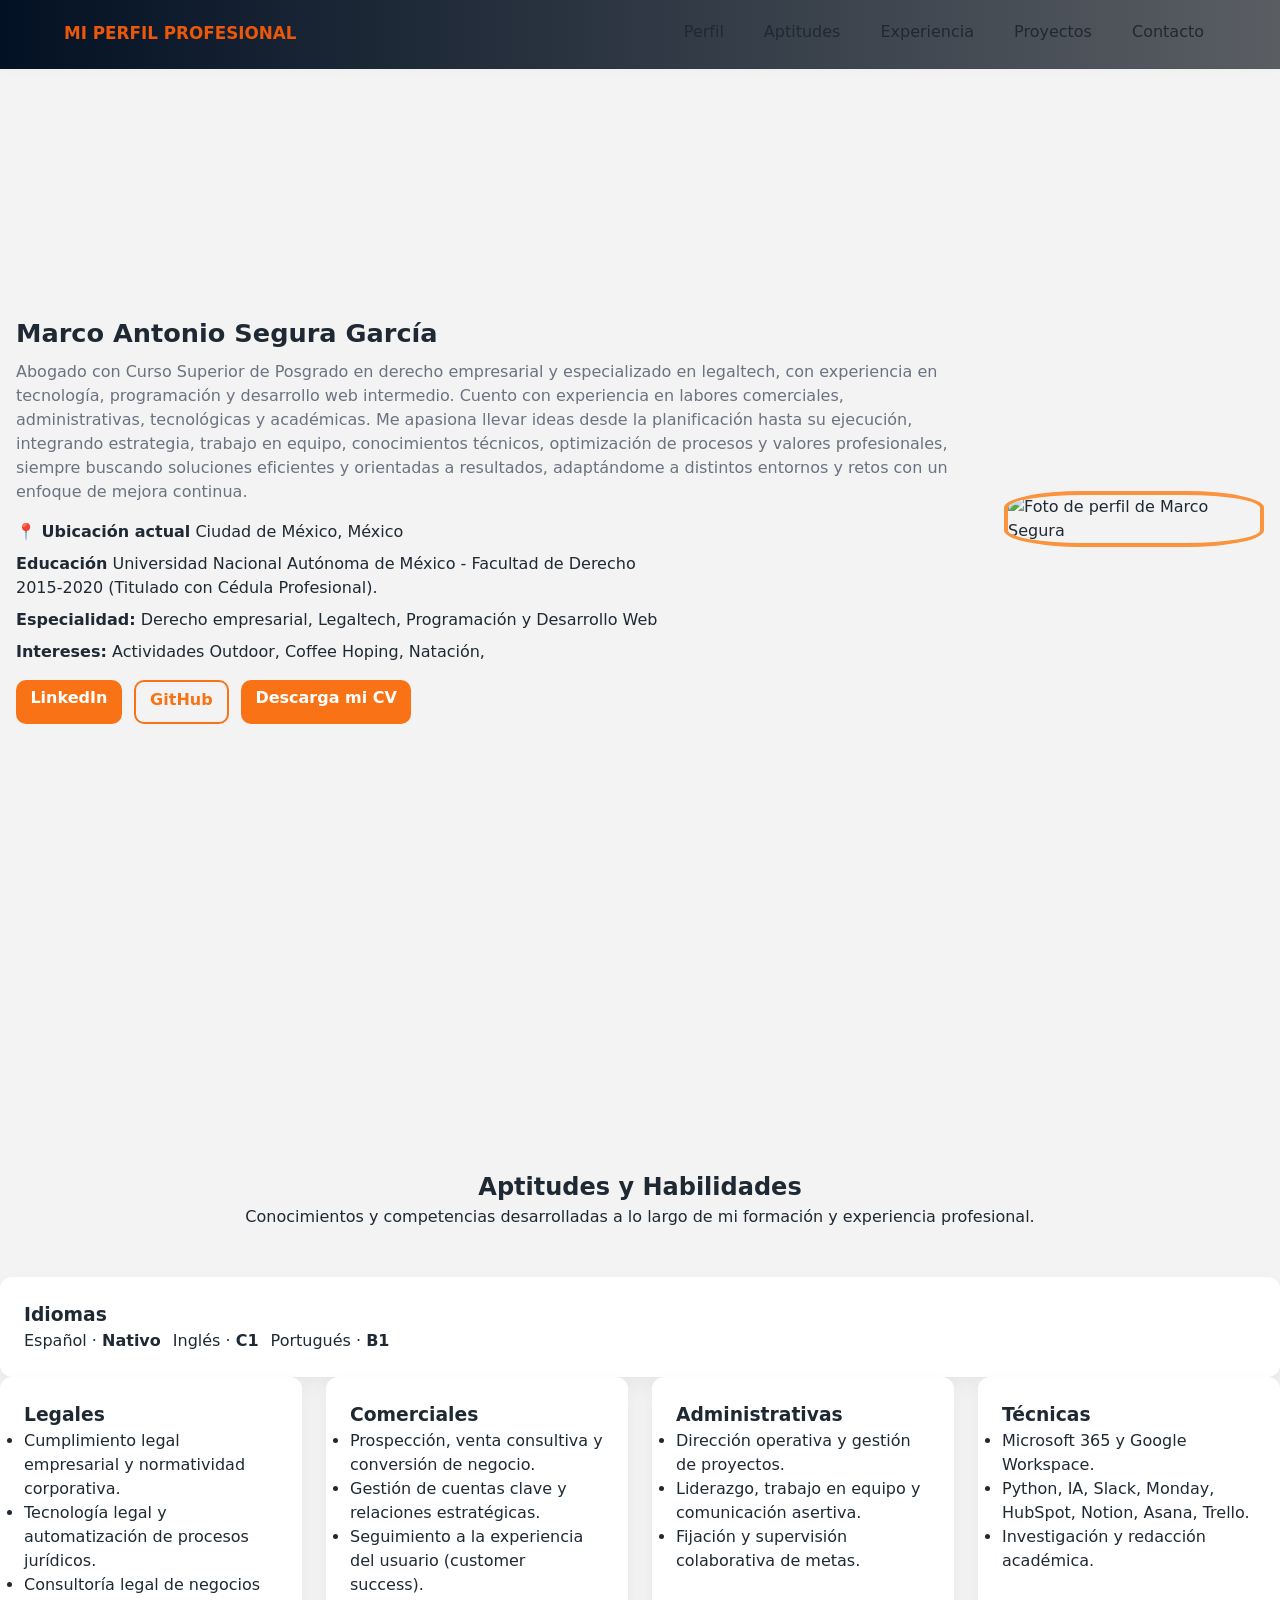
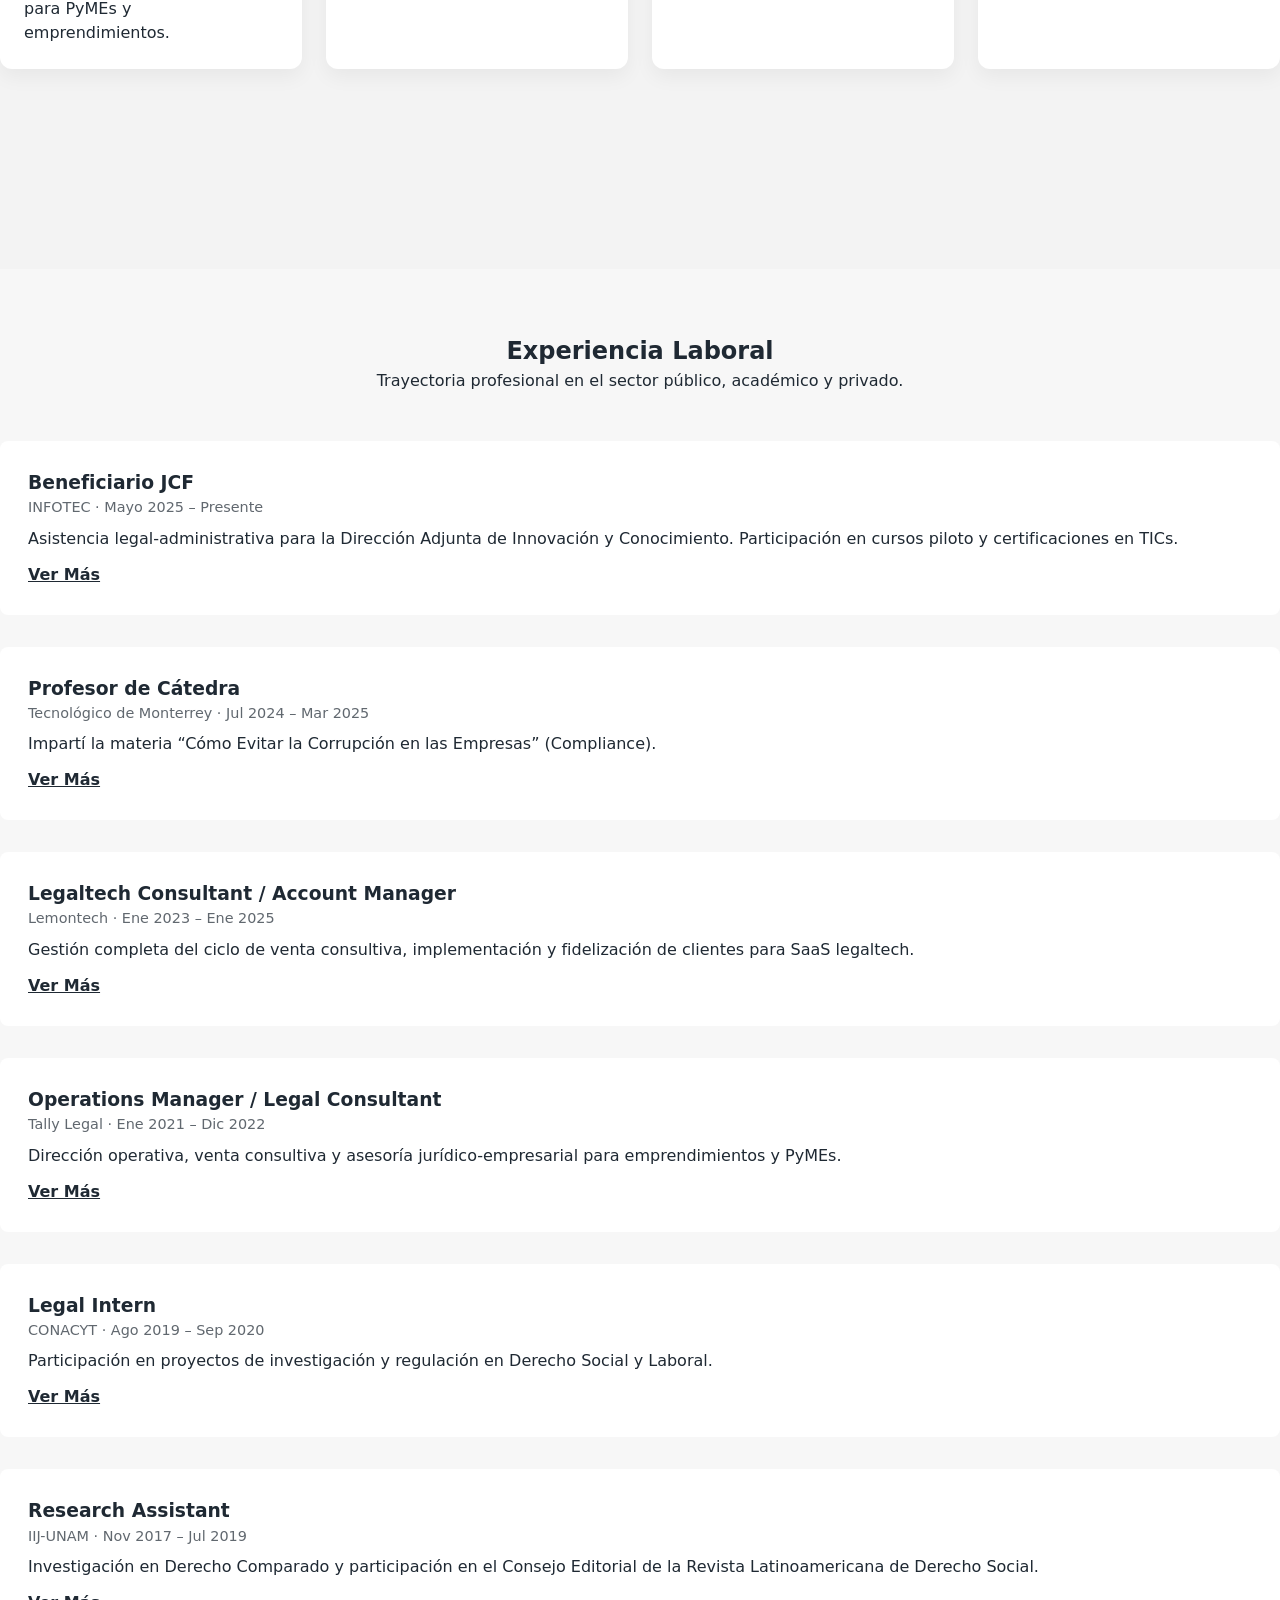
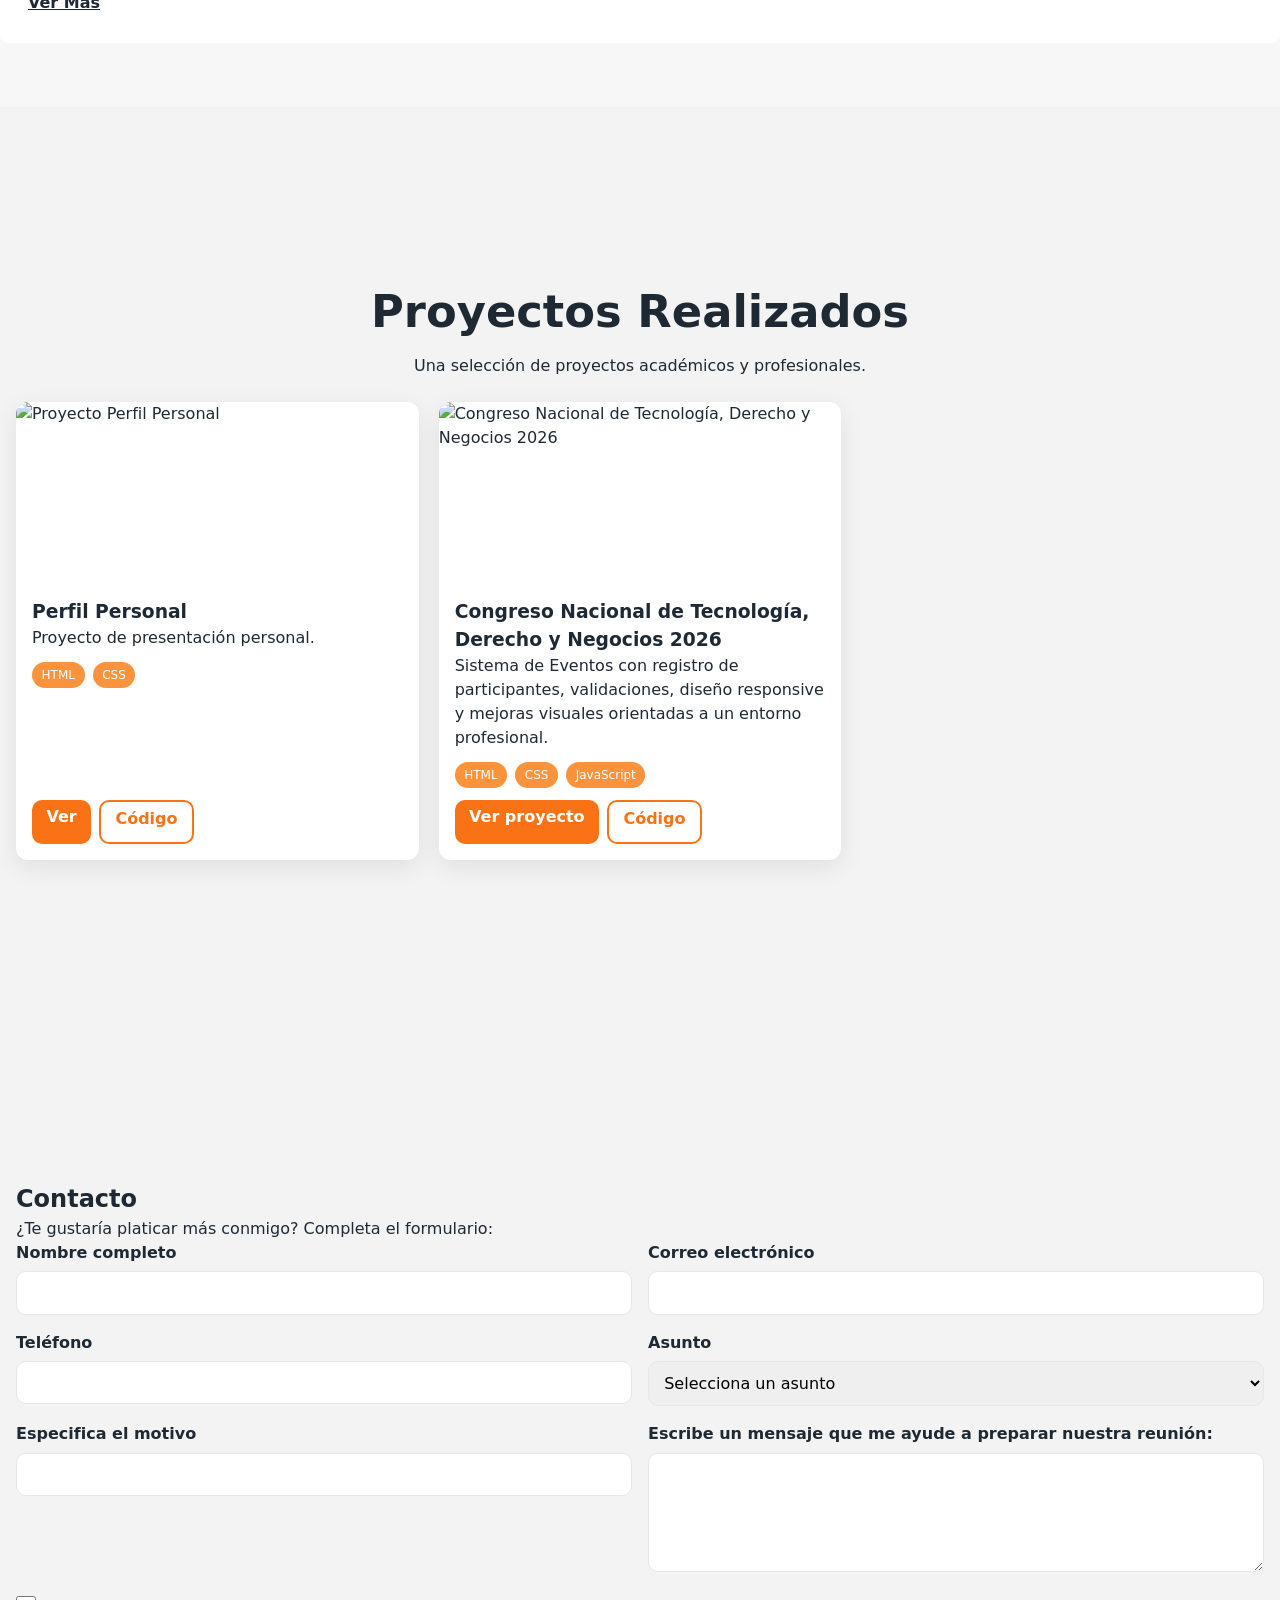
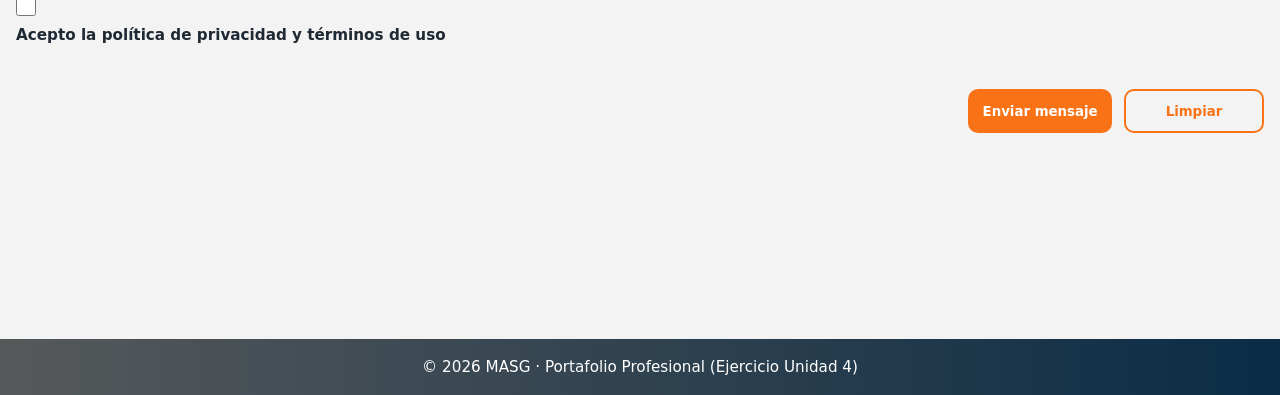
==== Index.html @ cc5e9974 "Add files via upload" ====
<!DOCTYPE html>
<html lang="es">
<head>
  <meta charset="UTF-8">
  <meta name="viewport" content="width=device-width, initial-scale=1.0">
  <title>MASG | Portafolio Profesional</title>
  <link rel="stylesheet" href="styles.css">
</head>
<body>

<!-- ================= HEADER ================= -->
<header class="site-header">
  <div class="header-inner">
    <a href="#perfil" class="brand">MI PERFIL PROFESIONAL</a>

    <button class="nav-toggle" aria-label="Abrir menú" aria-expanded="false">
      𓃑
    </button>

    <nav class="main-nav" id="mainNav" aria-label="Navegación principal">
      <a href="#perfil">Perfil</a>
      <a href="#aptitudes">Aptitudes</a>
      <a href="#experiencia">Experiencia</a>
      <a href="#proyectos">Proyectos</a>
      <a href="#contacto">Contacto</a>
    </nav>
  </div>
</header>

<main>

  <!-- ================= PERFIL ================= -->
  <section id="perfil">
    <div class="container perfil">
      <div class="perfil__info">
        <h1>Marco Antonio Segura García</h1>

        <p class="perfil__descripcion">
          Abogado con Curso Superior de Posgrado en derecho empresarial y especializado en legaltech, con experiencia en tecnología,
          programación y desarrollo web intermedio. Cuento con experiencia en labores comerciales, administrativas, tecnológicas y académicas.
          Me apasiona llevar ideas desde la planificación hasta su ejecución, integrando estrategia, trabajo en equipo, conocimientos técnicos,
          optimización de procesos y valores profesionales, siempre buscando soluciones eficientes y orientadas a resultados, adaptándome a distintos
          entornos y retos con un enfoque de mejora continua.
        </p>

        <ul class="perfil__datos">
          <li><strong>📍 Ubicación actual</strong> Ciudad de México, México</li>
          <li><strong>Educación</strong> Universidad Nacional Autónoma de México - 
Facultad de Derecho <p></p> 2015-2020 (Titulado con Cédula Profesional).
</li>
          <li><strong>Especialidad:</strong> Derecho empresarial, Legaltech, Programación y Desarrollo Web</li>
          <li><strong>Intereses:</strong> Actividades Outdoor, Coffee Hoping, Natación,  </li>
        </ul>

        <div class="perfil__contacto">
          <a class="btn" href="https://mx.linkedin.com/in/marcosegar" target="_blank">LinkedIn</a>
          <a class="btn btn--outline" href="https://github.com/qwertysegar" target="_blank">GitHub</a>
           <a class="btn CV" href="https://drive.google.com/drive/folders/170yo0Jqm3mFvc3dnW_CJpnDJ2ZzEN7x0?usp=drive_link" target="_blank">Descarga mi CV</a>
        </div>
      </div>

      <div class="perfil__foto">
        <img src="assets/img/MASG.jpg" alt="Foto de perfil de Marco Segura">
      </div>
    </div>
  </section>

  <!-- ================= APTITUDES Y HABILIDADES ================= -->
<section id="aptitudes" class="section">
  <div class="container">
    <header class="section-header">
      <h2>Aptitudes y Habilidades</h2>
      <p>Conocimientos y competencias desarrolladas a lo largo de mi formación y experiencia profesional.</p>
    </header>

    <!-- Idiomas -->
    <div class="aptitudes-card">
      <h3>Idiomas</h3>
      <ul class="badge-list">
        <li>Español · <strong>Nativo</strong></li>
        <li>Inglés · <strong>C1</strong></li>
        <li>Portugués · <strong>B1</strong></li>
      </ul>
    </div>

    <!-- Profesionales -->
    <div class="aptitudes-grid">
      <div class="aptitudes-card">
        <h3>Legales</h3>
        <ul>
          <li>Cumplimiento legal empresarial y normatividad corporativa.</li>
          <li>Tecnología legal y automatización de procesos jurídicos.</li>
          <li>Consultoría legal de negocios para PyMEs y emprendimientos.</li>
        </ul>
      </div>

      <div class="aptitudes-card">
        <h3>Comerciales</h3>
        <ul>
          <li>Prospección, venta consultiva y conversión de negocio.</li>
          <li>Gestión de cuentas clave y relaciones estratégicas.</li>
          <li>Seguimiento a la experiencia del usuario (customer success).</li>
        </ul>
      </div>

      <div class="aptitudes-card">
        <h3>Administrativas</h3>
        <ul>
          <li>Dirección operativa y gestión de proyectos.</li>
          <li>Liderazgo, trabajo en equipo y comunicación asertiva.</li>
          <li>Fijación y supervisión colaborativa de metas.</li>
        </ul>
      </div>

      <div class="aptitudes-card">
        <h3>Técnicas</h3>
        <ul>
          <li>Microsoft 365 y Google Workspace.</li>
          <li>Python, IA, Slack, Monday, HubSpot, Notion, Asana, Trello.</li>
          <li>Investigación y redacción académica.</li>
        </ul>
      </div>
    </div>
  </div>
</section>

<!-- ================= EXPERIENCIA LABORAL ================= -->
<section id="experiencia" class="section section--alt">
  <div class="container">
    <header class="section-header">
      <h2>Experiencia Laboral</h2>
      <p>Trayectoria profesional en el sector público, académico y privado.</p>
    </header>

    <div class="timeline">

      <article class="timeline-item">
        <h3>Beneficiario JCF</h3>
        <span>INFOTEC · Mayo 2025 – Presente</span>
        <p>
          Asistencia legal-administrativa para la Dirección Adjunta de Innovación y Conocimiento.
          Participación en cursos piloto y certificaciones en TICs.
        </p>
        <a href="https://www.infotec.mx" target="_blank" class="text-link">Ver Más</a>
      </article>

      <article class="timeline-item">
        <h3>Profesor de Cátedra</h3>
        <span>Tecnológico de Monterrey · Jul 2024 – Mar 2025</span>
        <p>
          Impartí la materia “Cómo Evitar la Corrupción en las Empresas” (Compliance).
        </p>
        <a href="https://tec.mx" target="_blank" class="text-link">Ver Más</a>
      </article>

      <article class="timeline-item">
        <h3>Legaltech Consultant / Account Manager</h3>
        <span>Lemontech · Ene 2023 – Ene 2025</span>
        <p>
          Gestión completa del ciclo de venta consultiva, implementación y fidelización
          de clientes para SaaS legaltech.
        </p>
        <a href="https://lemontech.com" target="_blank" class="text-link">Ver Más</a>
      </article>

      <article class="timeline-item">
        <h3>Operations Manager / Legal Consultant</h3>
        <span>Tally Legal · Ene 2021 – Dic 2022</span>
        <p>
          Dirección operativa, venta consultiva y asesoría jurídico-empresarial
          para emprendimientos y PyMEs.
        </p>
        <a href="https://tallylegal.io" target="_blank" class="text-link">Ver Más</a>
      </article>

      <article class="timeline-item">
        <h3>Legal Intern</h3>
        <span>CONACYT · Ago 2019 – Sep 2020</span>
        <p>
          Participación en proyectos de investigación y regulación en Derecho Social y Laboral.
        </p>
        <a href="https://www.gob.mx/conacyt" target="_blank" class="text-link">Ver Más</a>
      </article>

      <article class="timeline-item">
        <h3>Research Assistant</h3>
        <span>IIJ-UNAM · Nov 2017 – Jul 2019</span>
        <p>
          Investigación en Derecho Comparado y participación en el Consejo Editorial
          de la Revista Latinoamericana de Derecho Social.
        </p>
        <a href="https://www.juridicas.unam.mx" target="_blank" class="text-link">Ver Más</a>
      </article>

    </div>
  </div>
</section>


  <!-- ================= PROYECTOS ================= -->
  <section id="proyectos">
    <div class="container">
      <header class="proyectos__header">
        <h2>Proyectos Realizados</h2>
        <p>Una selección de proyectos académicos y profesionales.</p>
      </header>

      <div class="proyectos__grid">

        <!-- Proyecto 1 -->
        <article class="proyecto-card">
          <img src="assets/img/MASG2.JPEG" alt="Proyecto Perfil Personal">

          <div class="proyecto-card__content">
            <h3>Perfil Personal</h3>
            <p>Proyecto de presentación personal.</p>

            <ul class="proyecto-card__tech">
              <li>HTML</li>
              <li>CSS</li>
            </ul>

            <div class="proyecto-card__actions">
              <a href="#perfil" class="btn">Ver</a>
              <a href="https://github.com/qwertysegar/Desarrollo-Web" target="_blank" class="btn btn--outline">
                Código
              </a>
            </div>
          </div>
        </article>

        <!-- Proyecto 2 -->
        <article class="proyecto-card">
          <img src="assets/img/LOGOCNTD2026.png" alt="Congreso Nacional de Tecnología, Derecho y Negocios 2026">

          <div class="proyecto-card__content">
            <h3>Congreso Nacional de Tecnología, Derecho y Negocios 2026</h3>

            <p>
              Sistema de Eventos con registro de participantes, validaciones,
              diseño responsive y mejoras visuales orientadas a un entorno profesional.
            </p>

            <ul class="proyecto-card__tech">
              <li>HTML</li>
              <li>CSS</li>
              <li>JavaScript</li>
            </ul>

            <div class="proyecto-card__actions">
              <a href="assets/proyectos/index3.html" target="_blank" class="btn">Ver proyecto</a>
              <a href="https://github.com/qwertysegar/Desarrollo-Web" target="_blank" class="btn btn--outline">Código</a>
            </div>
          </div>
        </article>

      </div>
    </div>
  </section>

  <!-- ================= CONTACTO ================= -->
  <section id="contacto">
    <div class="container">
      <header class="contacto__header">
        <h2>Contacto</h2>
        <p>¿Te gustaría platicar más conmigo? Completa el formulario:</p>
      </header>

      <form class="contact-form" id="contactForm" novalidate>

        <div class="form-group">
          <label for="nombre">Nombre completo</label>
          <input type="text" id="nombre" name="nombre" required>
          <small class="error-message">Ingresa tu nombre.</small>
        </div>

        <div class="form-group">
          <label for="email">Correo electrónico</label>
          <input type="email" id="email" name="email" required>
          <small class="error-message">Correo inválido.</small>
        </div>

        <div class="form-group">
          <label for="telefono">Teléfono</label>
          <input type="tel" id="telefono" name="telefono">
        </div>

        <div class="form-group">
          <label for="asunto">Asunto</label>
          <select id="asunto" name="asunto" required>
            <option value="" disabled selected>Selecciona un asunto</option>
            <option value="oferta">Oferta laboral</option>
            <option value="colaboracion">Colaboración</option>
            <option value="consulta">Consultoría</option>
            <option value="consulta">Una cita romantica ;D</option>
            <option value="otro">Otro</option>
          </select>
          <small class="error-message">Selecciona un asunto.</small>
        </div>

        <div class="form-group" id="otro-asunto" hidden>
          <label for="otroTexto">Especifica el motivo</label>
          <input type="text" id="otroTexto" name="otroTexto">
        </div>

        <div class="form-group">
          <label for="mensaje">Escribe un mensaje que me ayude a preparar nuestra reunión:</label>
          <textarea id="mensaje" name="mensaje" rows="5" required></textarea>
          <small class="error-message">El mensaje es obligatorio.</small>
        </div>

        <div class="form-group checkbox-group">
          <input type="checkbox" id="terminos" required>
          <label for="terminos">
            Acepto la política de privacidad y términos de uso
          </label>
          <small class="error-message">Debes aceptar los términos.</small>
        </div>

        <div class="form-actions">
          <button type="submit" class="btn">Enviar mensaje</button>
          <button type="reset" class="btn btn--outline">Limpiar</button>
        </div>

      </form>
    </div>
  </section>

</main>

<!-- ================= FOOTER ================= -->
<footer class="site-footer">
  <p>© <span id="year"></span> MASG · Portafolio Profesional (Ejercicio Unidad 4)</p>
</footer>

<script src="main.js"></script>
</body>
</html>
---- styles.css ----
/* =========================================================
   Mobile-first. Breakpoints: 576 / 768 / 992 / 1200
   ========================================================= */

:root{
  --bg: #f3f3f3;
  --surface: #ffffff;
  --text: #1f2933;
  --muted: #6b7280;

  --orange-500: #f97316;
  --orange-400: #fb923c;
  --orange-600: #ea580c;

  --radius: 12px;
  --max-width: 1200px;
  --shadow-soft: 0 8px 24px rgba(0,0,0,0.08);
}

/* Reset */
*{box-sizing:border-box;margin:0;padding:0}
html{font-size:16px}
html,body{height:100%}
body{
  font-family: system-ui, -apple-system, "Segoe UI", Roboto, Arial, "Noto Sans";
  background:var(--bg);
  color:var(--text);
  line-height:1.5;
  -webkit-font-smoothing:antialiased;
  -moz-osx-font-smoothing:grayscale;
}

/* Container */
.container{width:100%;max-width:var(--max-width);margin:0 auto;padding:1rem}

/* Make images responsive by default */
img{max-width:100%;height:auto;display:block}

/* ================= HEADER / NAV ================= */
.site-header{
  background: linear-gradient(90deg, #031124 0%, #5a5e63 100%);
  border-bottom: 1px solid rgba(31,41,55,0.06);
  position: sticky;
  top: 0;
  z-index: 120;
  box-shadow: 0 2px 6px rgba(15,23,42,0.02);
  transition: transform 0.3s ease;
}
.header-inner{
  display:flex;
  align-items:center;
  justify-content:space-between;
  gap:1rem;
  padding:.75rem 1rem;
  max-width:var(--max-width);
  margin:0 auto;
}

.brand{
  font-weight:700;
  color:var(--orange-600);
  text-decoration:none;
  font-size:1.05rem;
}

/* Nav toggle (hamburger) - ensure touch size >=44px */
.nav-toggle{
  background:none;
  border:0;
  font-size:2.4rem;
  cursor:pointer;
  padding:.5rem .75rem;
  border-radius:8px;
  min-height:44px;
  min-width:44px;
  color: #fff;
}
.nav-toggle:focus{outline:3px solid rgba(249,115,22,0.12);outline-offset:3px;}

/* Main nav hidden by default (mobile). When opened, gets .nav--open */
.main-nav{
  display:none;
  gap:1rem;
}
.main-nav a{
  text-decoration:none;
  color:var(--text);
  padding:.75rem;
  border-radius:8px;
  display:block;
  min-height:44px;
  line-height:1;
}
.main-nav a:focus{outline:3px solid rgba(249,115,22,0.12);outline-offset:3px}

/* Nav open style for mobile */
.main-nav.nav--open{
  display:flex;
  flex-direction:column;
  position:absolute;
  top:100%;
  right:1rem;
  background:var(--surface);
  padding:.75rem;
  border-radius:12px;
  box-shadow:0 14px 30px rgba(2,6,23,0.08);
  min-width:200px;
  z-index:140;
}

/* ================= PERFIL ================= */
.perfil{display:flex;flex-direction:column;gap:1.25rem;padding:2rem 1rem}
.perfil__info h1{font-size:1.6rem;margin-bottom:.5rem;color:var(--text)}
.perfil__descripcion{color:var(--muted);font-size:1rem;margin-bottom:1rem}
.perfil__datos{list-style:none;padding:0;margin:0 0 1rem 0}
.perfil__datos li{margin-bottom:.5rem}

/* Perfil: centramos botones en mobile */
.perfil__contacto{
  display:flex;
  flex-wrap:column;
  gap:.75rem;
  align-items:center;
}

/* Buttons / touch targets */
.btn{
  display:inline-block;
  background:var(--orange-500);
  color:#fff;
  padding:.6rem .9rem;
  border-radius:10px;
  text-decoration:none;
  font-weight:600;
  min-height:44px;
  text-align:center;
  line-height:1;
  border:0;
}
.btn--outline{
  background:transparent;
  border:2px solid var(--orange-500);
  color:var(--orange-500);
  min-height:44px;
}

/* Remove odd mm unit; ensure reasonable width but not forcing full width on mobile */
.perfil__contacto .btn, .perfil__contacto .btn--outline{
  width:auto;
  padding:.6rem .9rem;
}

/* Foto perfil */
.perfil__foto img{
  width:180px;
  max-width:100%;
  border-radius:30%;
  display:block;
  margin:0 auto;
  border:4px solid var(--orange-400);
}

/* ================= SECCIONES GENERALES ================= */
.section {
  padding: 4rem 0;
}

.section--alt {
  background-color: var(--color-bg-alt, #f7f7f7);
}

.section-header {
  text-align: center;
  margin-bottom: 3rem;
}

/* ================= APTITUDES ================= */
.aptitudes-grid {
  display: grid;
  gap: 1.5rem;
}

.aptitudes-card {
  background: #fff;
  padding: 1.5rem;
  border-radius: 12px;
  box-shadow: 0 8px 20px rgba(0,0,0,0.05);
}

.badge-list {
  display: flex;
  flex-wrap: wrap;
  gap: 0.75rem;
  list-style: none;
}

/* ================= EXPERIENCIA ================= */
.timeline {
  display: grid;
  gap: 2rem;
}

.timeline-item {
  background: #fff;
  padding: 1.75rem;
  border-left: 4px solid var(--color-primary);
  border-radius: 8px;
}

.timeline-item span {
  display: block;
  font-size: 0.9rem;
  opacity: 0.7;
  margin-bottom: 0.5rem;
}

.text-link {
  display: inline-block;
  margin-top: 0.75rem;
  color: var(--color-primary);
  font-weight: 600;
}

/* ================= BREAKPOINTS ================= */
@media (min-width: 768px) {
  .aptitudes-grid {
    grid-template-columns: repeat(2, 1fr);
  }
}

@media (min-width: 992px) {
  .aptitudes-grid {
    grid-template-columns: repeat(4, 1fr);
  }
}


/* ================= PROYECTOS ================= */
.proyectos__header{text-align:center;margin:1.5rem 0}
.proyectos__header h2{font-size:2.8rem;margin-bottom:.5rem}
.proyectos__grid{display:grid;grid-template-columns:1fr;gap:1.25rem}

.proyecto-card{
  background:var(--surface);
  border-radius:var(--radius);
  overflow:hidden;
  box-shadow:var(--shadow-soft);
  display:flex;
  flex-direction:column;
  transition:transform .25s ease,box-shadow .25s ease;
}
.proyecto-card img{height:180px;object-fit:cover;width:100%}
.proyecto-card__content{padding:1rem;display:flex;flex-direction:column;flex-grow:1}
.proyecto-card__tech{display:flex;gap:.5rem;list-style:none;padding:0;margin:0.75rem 0;flex-wrap:wrap}
.proyecto-card__tech li{background:var(--orange-400);color:#fff;padding:.25rem .6rem;border-radius:999px;font-size:.75rem}
.proyecto-card__actions{margin-top:auto;display:flex;gap:.5rem;flex-wrap:wrap}

/* ================= FORMULARIO ================= */
.form-header { text-align:center;margin-bottom:1rem }
.contact-form{display:flex;flex-direction:column;gap:1rem}
.form-group{display:flex;flex-direction:column}
.form-group label{font-weight:600;margin-bottom:.4rem}
.form-actions{display:flex;flex-direction:column;gap:.75rem;margin-top:1rem}
.checkbox-group{
  display:flex;
  align-items:flex-start;
  gap:.5rem;
  justify-content:flex-start;
  padding:.25rem 0;
}
.checkbox-group input[type="checkbox"]{
  width:20px;
  height:20px;
  flex:0 0 20px;
  margin-top:.25rem;
}
.checkbox-group label{
  cursor:pointer;
  user-select:none;
  font-size:0.95rem;
}

/* Inputs */
input,select,textarea,button{font-family:inherit}
input,select,textarea{width:100%;padding:.7rem;border-radius:10px;border:1px solid #e6e7eb;font-size:1rem}
input:focus,select:focus,textarea:focus{outline:none;border-color:var(--orange-500);box-shadow:0 0 0 3px rgba(249,115,22,0.14)}
.error-message{color:#dc2626;font-size:.85rem;margin-top:.25rem;display:none}

/* ================= FOOTER ================= */
.site-footer{
  padding:1rem 0;
  text-align:center;
  color:#ffffff; 
  margin-top:2rem;
  background: linear-gradient(90deg,#56595a 0%, #0b2c46 100%);
  border-top:1px solid rgba(31,41,55,0.04);
}

/* Footer small text */
.site-footer p{margin:0;font-size:.95rem}

/* ================= FULL-SCREEN SECTIONS ================= */
/* Cada sección principal ocupa al menos la ventana (efecto 'página por sección') */
main > section{
  min-height:100vh;
  display:flex;
  align-items:center;
  padding:2rem 1rem;
}

/* Evitar padding extra dentro del container de sección */
main > section > .container{
  width:100%;
  padding:0;
}

/* ================= BREAKPOINTS ================= */
/* ≥576px */
@media(min-width:576px){
  .container{padding:1.25rem}
  .header-inner{padding: .75rem 1.5rem}
}

/* ≥768px — tablet */
@media(min-width:768px){
  /* Nav visible, hamburger hidden */
  .main-nav{display:flex}
  .nav-toggle{display:none}

  /* Perfil: 2 columnas (info + foto) */
  .perfil{
    display:grid;
    grid-template-columns: 1fr 260px;
    align-items:center;
    gap:2rem;
    padding:3rem 1.5rem;
  }
  .perfil__info{order:1}
  .perfil__foto{order:2}

  /* Proyectos: 2 columnas */
  .proyectos__grid{grid-template-columns:repeat(2,1fr)}

  /* Formulario: grid 2 columnas; ciertos campos ocupan 2 columnas */
  .contact-form{
    display:grid;
    grid-template-columns:1fr 1fr;
    gap:1rem;
  }
  .form-header{grid-column:span 2}
  .form-actions{grid-column:span 2;display:flex;justify-content:flex-end;gap:.75rem}
  /* textarea ocupa 2 columnas en tablet+ */
  .contact-form textarea{grid-column:span 2}
  /* asunto/select podría quedar en 1 o 2 según preferencia - aquí dejamos en 1 */
  /* checkbox: alinear en línea en pantallas más anchas */
  .checkbox-group{align-items:first baseline}
}

/* ≥992px — desktop */
@media(min-width:992px){
  .container{padding:2rem}
  /* Proyectos: 3 columnas */
  .proyectos__grid{grid-template-columns:repeat(3,1fr)}
  .proyecto-card:hover{transform:translateY(-6px);box-shadow:0 14px 30px rgba(0,0,0,0.12)}

  /* Form actions horizontal on desktop */
  .form-actions{flex-direction:row;justify-content:flex-end}
  .form-actions button{min-width:140px}

  /* Perfil photo larger */
  .perfil__foto img{max-width:260px;width:100%}
}

/* ≥1200px */
@media(min-width:1200px){
  .container{max-width:1400px}
}

/* Utility: visually-hidden for accessible labels if needed */
.sr-only{
  position:absolute;
  width:1px;height:1px;padding:0;margin:-1px;overflow:hidden;clip:rect(0,0,0,0);white-space:nowrap;border:0;
}
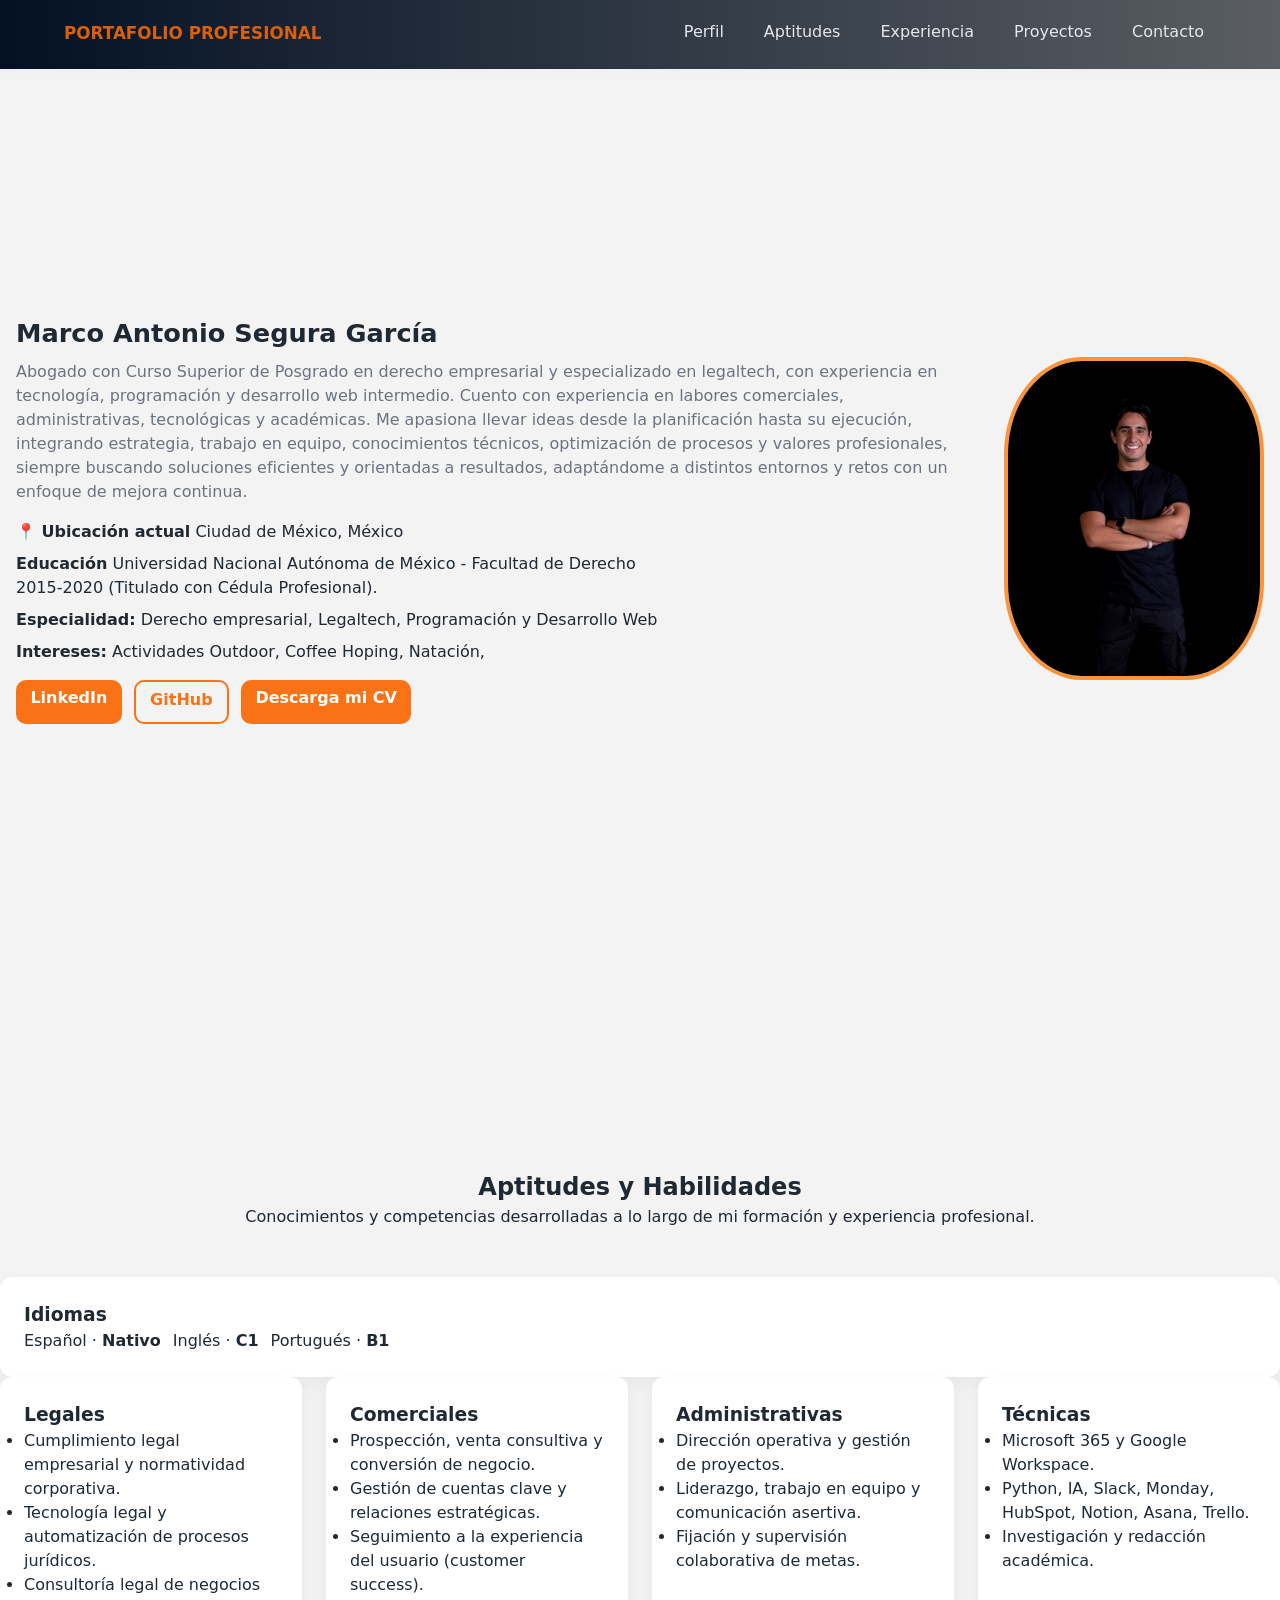
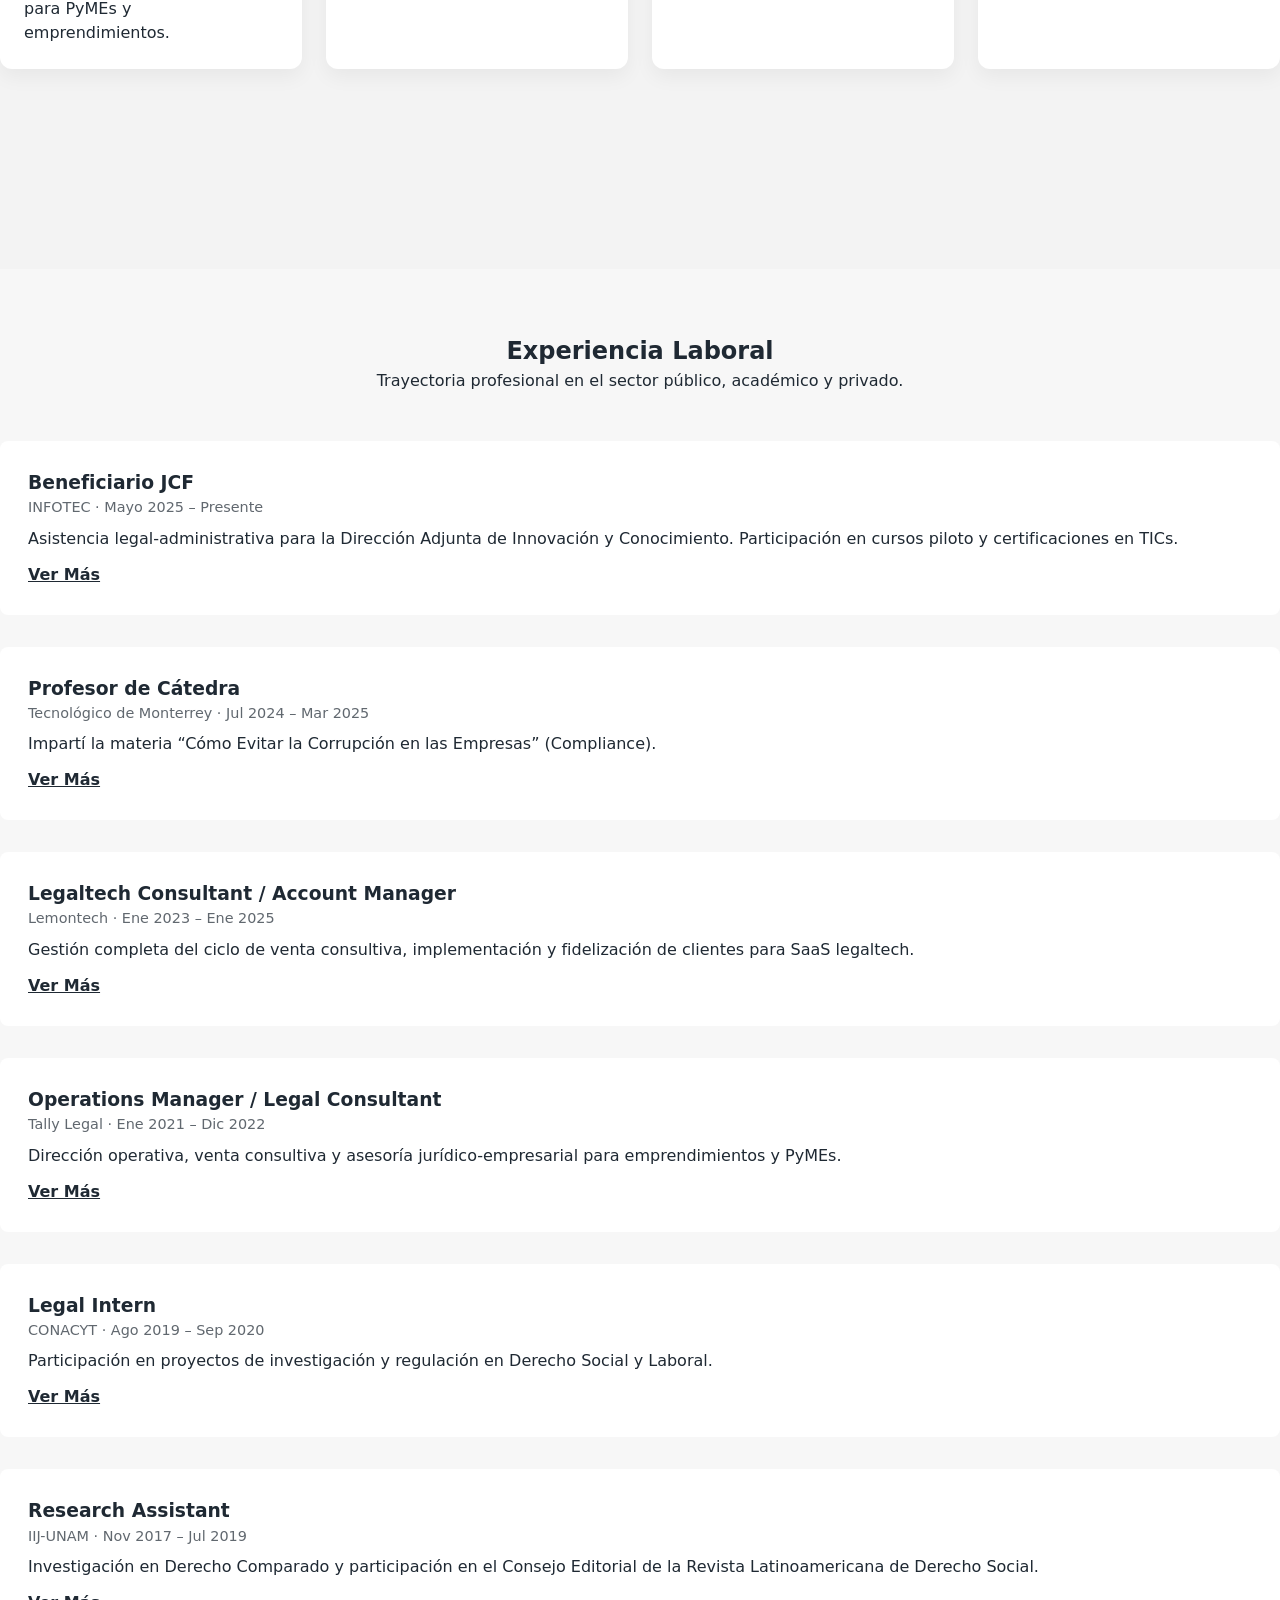
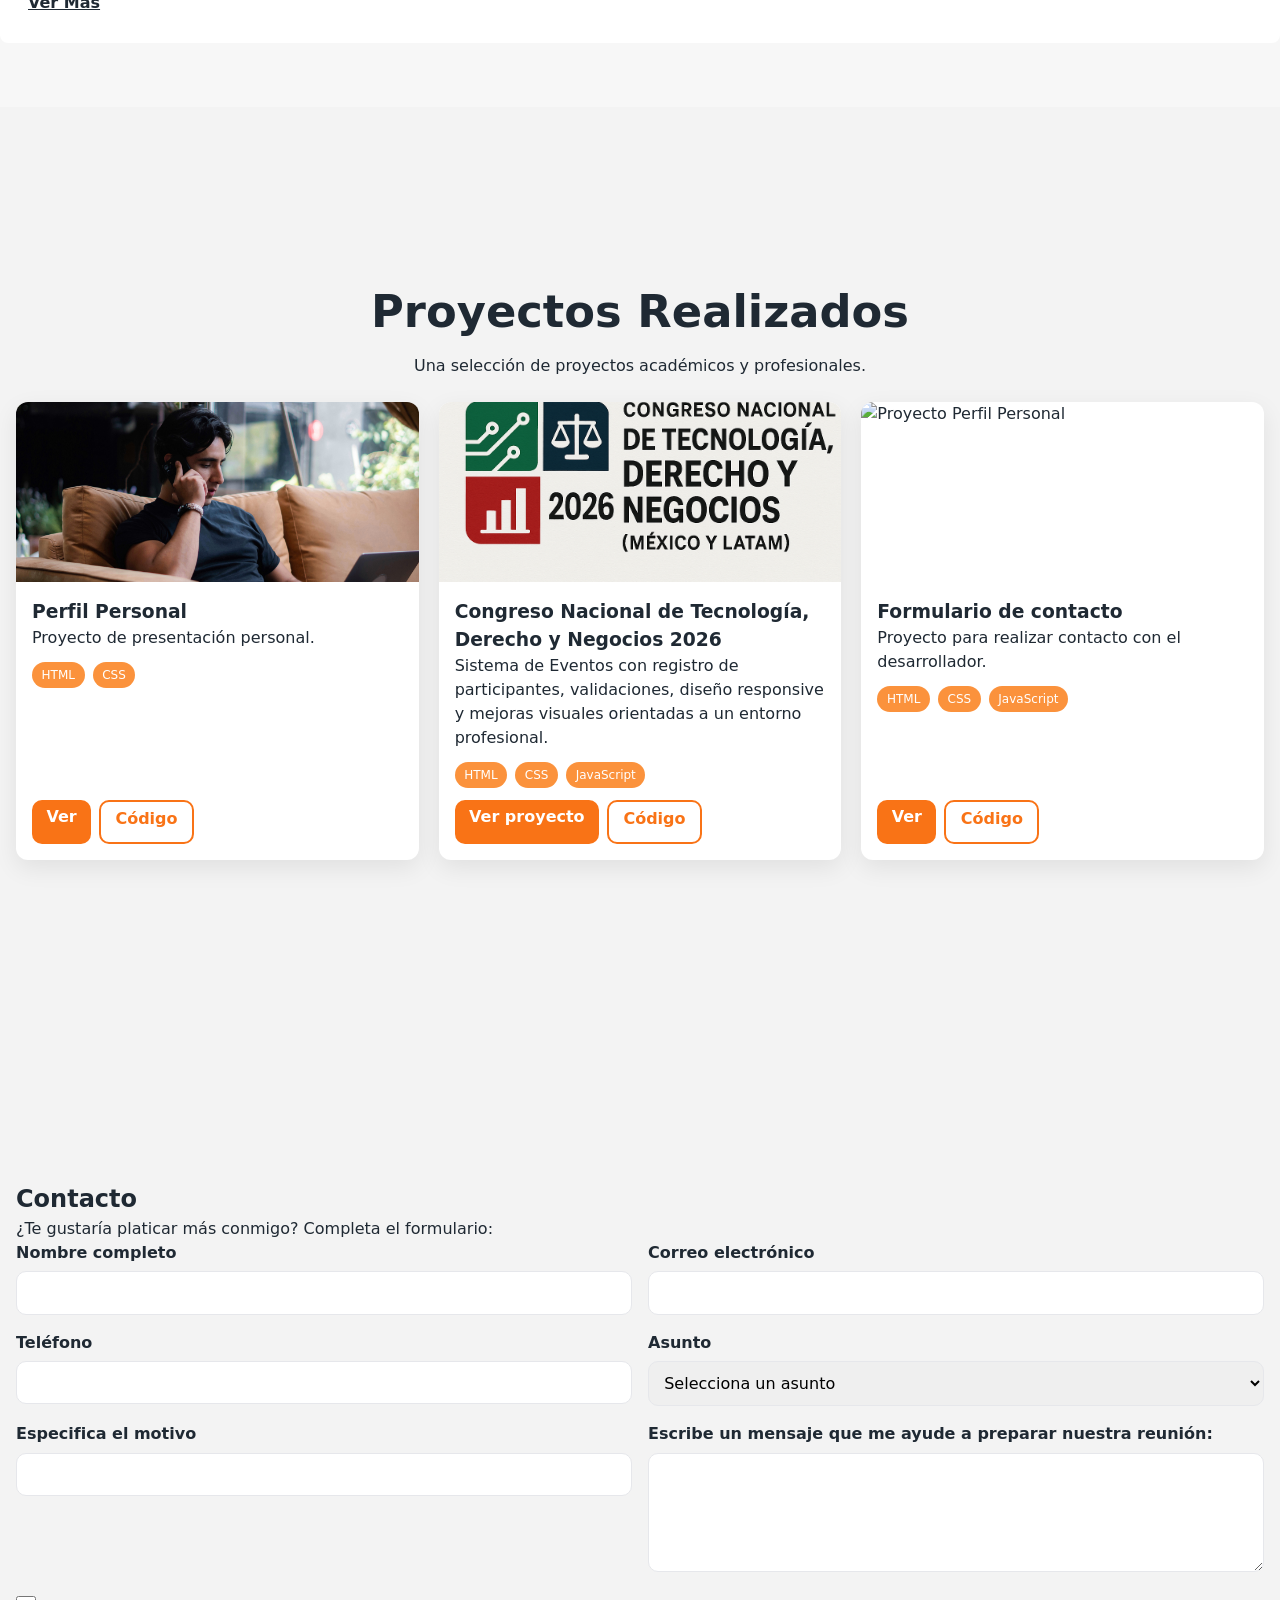
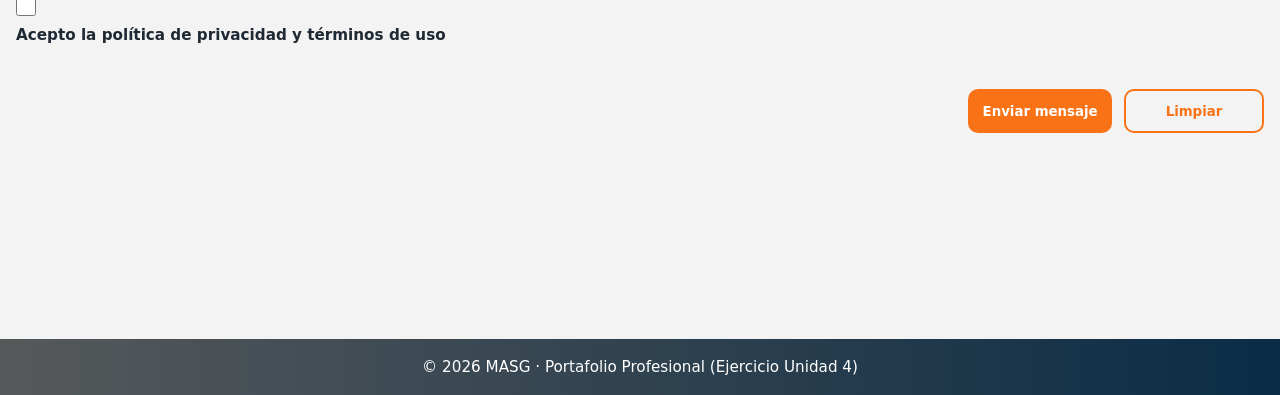
==== commit cb1e7192: "Add files via upload" ====
--- a/Index.html
+++ b/Index.html
@@ -11,7 +11,7 @@
 <!-- ================= HEADER ================= -->
 <header class="site-header">
   <div class="header-inner">
-    <a href="#perfil" class="brand">MI PERFIL PROFESIONAL</a>
+    <a href="#perfil" class="brand">PORTAFOLIO PROFESIONAL</a>
 
     <button class="nav-toggle" aria-label="Abrir menú" aria-expanded="false">
       𓃑
@@ -253,11 +253,32 @@
             </div>
           </div>
         </article>
-
+        <!-- Proyecto 3 -->
+        <article class="proyecto-card">
+          <img src="assets/img/formulario.jpg" alt="Proyecto Perfil Personal">
+
+          <div class="proyecto-card__content">
+            <h3>Formulario de contacto</h3>
+            <p>Proyecto para realizar contacto con el desarrollador.</p>
+
+            <ul class="proyecto-card__tech">
+              <li>HTML</li>
+              <li>CSS</li>
+              <li>JavaScript</li>
+            </ul>
+
+            <div class="proyecto-card__actions">
+              <a href="#perfil" class="btn">Ver</a>
+              <a href="https://github.com/qwertysegar/Desarrollo-Web" target="_blank" class="btn btn--outline">
+                Código
+              </a>
+            </div>
+          </div>
+        </article>
       </div>
     </div>
   </section>
-
+    
   <!-- ================= CONTACTO ================= -->
   <section id="contacto">
     <div class="container">
--- a/styles.css
+++ b/styles.css
@@ -58,7 +58,7 @@
 
 .brand{
   font-weight:700;
-  color:var(--orange-600);
+  color:#da600a;
   text-decoration:none;
   font-size:1.05rem;
 }
@@ -84,7 +84,7 @@
 }
 .main-nav a{
   text-decoration:none;
-  color:var(--text);
+  color:#e6e7eb;
   padding:.75rem;
   border-radius:8px;
   display:block;
@@ -100,7 +100,7 @@
   position:absolute;
   top:100%;
   right:1rem;
-  background:var(--surface);
+  background:#da600a;
   padding:.75rem;
   border-radius:12px;
   box-shadow:0 14px 30px rgba(2,6,23,0.08);
